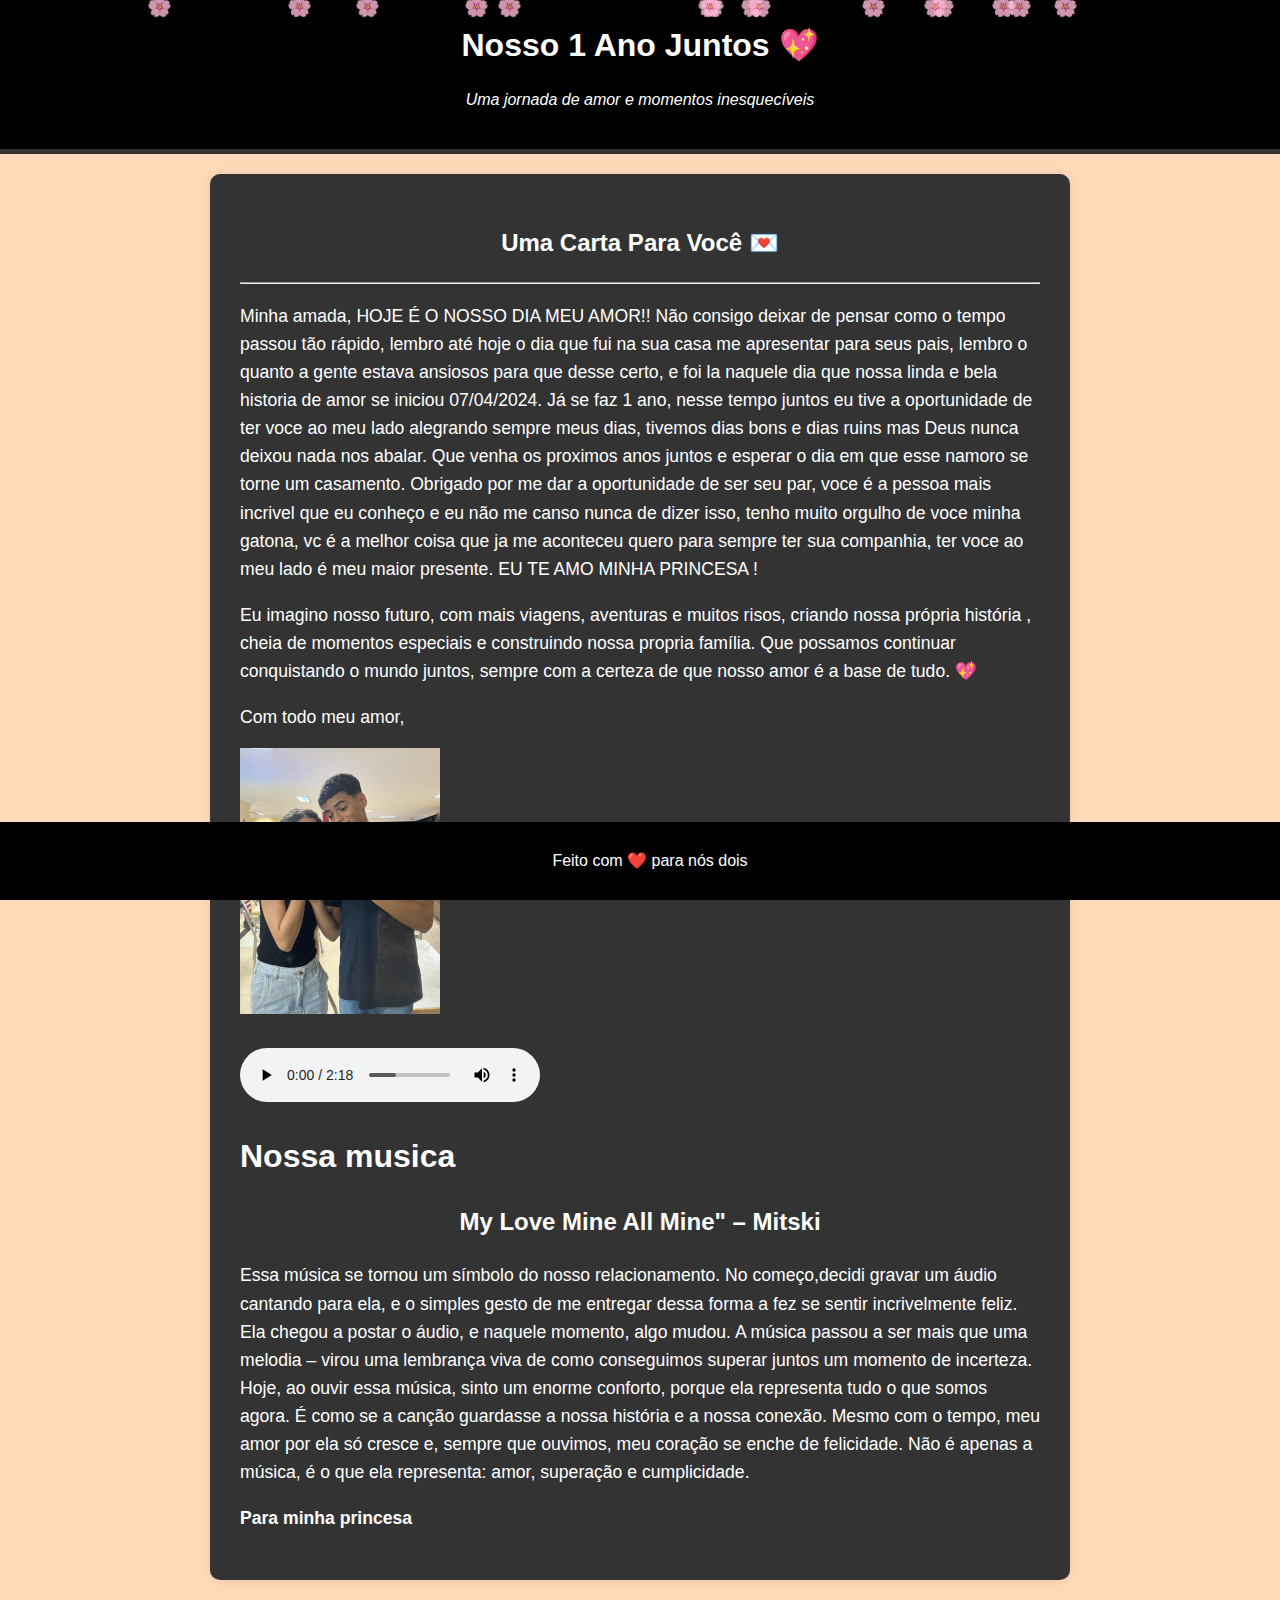
==== index.html @ e0edf3c4 "Primeiro upload do site" ====
<!DOCTYPE html>
<html lang="pt-BR">
<head>
    <meta charset="UTF-8">
    <meta name="viewport" content="width=device-width, initial-scale=1.0">
    <title>Nosso Amor 🌸</title>
    <link rel="stylesheet" href="styles.css">

    <link rel="shortcut icon" href="Coração-em-PNG.ico" type="image/x-icon">



    
</head>
<style>
body {
    background-color: #FFDAB9;
    font-family: 'Arial', sans-serif;
</style>
<body>
    <header>
        <center>
            <h1>Nosso 1 Ano Juntos 💖</h1>
            <p>Uma jornada de amor e momentos inesquecíveis</p>
        </center>
    </header>
 
    <section id="carta">
        <h2>Uma Carta Para Você 💌</h2>
        <hr>
    
        <p>Minha amada, HOJE É O NOSSO DIA MEU AMOR!! Não consigo deixar de pensar como o tempo passou tão rápido, lembro até hoje o dia que fui na sua casa me apresentar para seus pais, lembro o quanto a gente estava ansiosos para que desse certo, e foi la naquele dia que nossa linda e bela historia de amor se iniciou 07/04/2024. Já se faz 1 ano, nesse tempo juntos eu tive a oportunidade de ter voce ao meu lado alegrando sempre meus dias, tivemos dias bons e dias ruins mas Deus nunca deixou nada nos abalar. Que venha os proximos anos juntos e esperar o dia em que esse namoro se torne um casamento. Obrigado por me dar a oportunidade de ser seu par, voce é a pessoa mais incrivel que eu conheço  e eu não me canso nunca de dizer isso, tenho muito orgulho de voce minha gatona, vc é a melhor coisa que ja me aconteceu quero para sempre ter sua companhia, ter voce ao meu lado é meu maior presente. EU TE AMO MINHA PRINCESA !</p>
    
        <p>Eu imagino nosso futuro, com mais viagens, aventuras e muitos risos, criando nossa própria história , cheia de momentos especiais e construindo nossa propria família. Que possamos continuar conquistando o mundo juntos, sempre com a certeza de que nosso amor é a base de tudo. 💖</p>
        <p>Com todo meu amor,</p>
        <img src="Fotos minha e da Amanda/Dia 7 de abril primeira foto.jpg" alt="">
        <br>
<br>
<audio src="Mitski - My Love Mine All Mine.mp3" controls> NOSSA MUSICA</audio>
<H1>Nossa musica</H1>
<h2>My Love Mine All Mine" – Mitski</h2>
<p>Essa música se tornou um símbolo do nosso relacionamento. No começo,decidi gravar um áudio cantando para ela, e o simples gesto de me entregar dessa forma a fez se sentir incrivelmente feliz. Ela chegou a postar o áudio, e naquele momento, algo mudou. A música passou a ser mais que uma melodia – virou uma lembrança viva de como conseguimos superar juntos um momento de incerteza.
    <br>

    Hoje, ao ouvir essa música, sinto um enorme conforto, porque ela representa tudo o que somos agora. É como se a canção guardasse a nossa história e a nossa conexão. Mesmo com o tempo, meu amor por ela só cresce e, sempre que ouvimos, meu coração se enche de felicidade. Não é apenas a música, é o que ela representa: amor, superação e cumplicidade.</p>
        <p><strong>Para minha princesa</strong></p>
 </section>

    <footer>
        <p>Feito com ❤️ para nós dois</p>
    </footer>
    <script src="script.js"></script>

</body>
</html>
---- styles.css ----
header {
    background-color:black;
    color:white;

}
/* Definindo as cores principais */
:root {
    --cor-primaria: #000000;  /* Preto */
    --cor-secundaria: #333333; /* Preto mais suave */
    --cor-de-fundo: #F8F8FF;   /* Branco leitoso */
    --cor-texto: #FFFFFF;      /* Texto branco para boa leitura */
}

/* Estilo geral do corpo do site */
body {
    background-color: var(--cor-de-fundo);
    color: var(--cor-texto);
    font-family: Arial, sans-serif;
    line-height: 1.6;
    margin: 0;
    padding: 0;
}

/* Cabeçalho */
header {
    background-color: var(--cor-primaria);
    padding: 20px;
    text-align: center;
    border-bottom: 5px solid var(--cor-secundaria);
}

header h1 {
    color: var(--cor-texto);
    margin: 0;
}

header p {
    color: var(--cor-texto);
    font-style: italic;
}

/* Seção de Carta */
#carta {
    background-color: var(--cor-secundaria);
    padding: 30px;
    margin: 20px auto;
    max-width: 800px;
    border-radius: 10px;
    box-shadow: 0px 0px 10px rgba(0, 0, 0, 0.1);
}

#carta h2 {
    color: var(--cor-texto);
    text-align: center;
}

#carta p {
    color: var(--cor-texto);
    font-size: 1.1em;
}

/* Parte superior e inferior com cores diferentes */
.topo {
    background-color: var(--cor-primaria);
    padding: 20px;
    text-align: center;
}

.linha {
    height: 5px;
    background-color: var(--cor-secundaria);
}

.baixo {
    background-color: var(--cor-de-fundo);
    padding: 20px;
}

/* Rodapé */
footer {
    text-align: center;
    padding: 10px;
    background-color: var(--cor-primaria);
    color: var(--cor-texto);
    position: fixed;
    bottom: 0;
    width: 100%;
}

/* Animação de slide-in para o cabeçalho */
header {
    animation: slidein 1s ease-out;
}

@keyframes slidein {
    from {
        transform: translateX(-100%);
    }
    to {
        transform: translateX(0);
    }
}
/* Estilo para as imagens das rosas */
#rosas {
    display: flex;
    justify-content: center;
    align-items: center;
    flex-wrap: wrap;
    margin-top: 20px;
    position: relative;
}

.rosa {
    width: 100px;
    height: 100px;
    margin: 10px;
    animation: flutuar 5s ease-in-out infinite;
}

/* Efeito de flutuação para as rosas */
@keyframes flutuar {
    0% {
        transform: translateY(0);
        opacity: 0.7;
    }
    50% {
        transform: translateY(-10px);
        opacity: 1;
    }
    100% {
        transform: translateY(0);
        opacity: 0.7;
    }
}

/* Animação de fade-in para a carta */
#carta {
    animation: fadein 2s ease-in-out;
}

@keyframes fadein {
    0% {
        opacity: 0;
    }
    100% {
        opacity: 1;
    }
}
.petala {
    position: fixed;
    top: -10px;
    width: 20px;
    height: 20px;
    background-image: url("img/petala.png"); /* Adicione uma imagem de pétala */
    background-size: cover;
    opacity: 0.8;
    animation: cair linear infinite;
}

@keyframes cair {
    0% {
        transform: translateY(0) rotate(0deg);
        opacity: 0.8;
    }
    100% {
        transform: translateY(100vh) rotate(360deg);
        opacity: 0;
    }
}
.petala::before {
    content: "🌸";
    font-size: 20px;
}
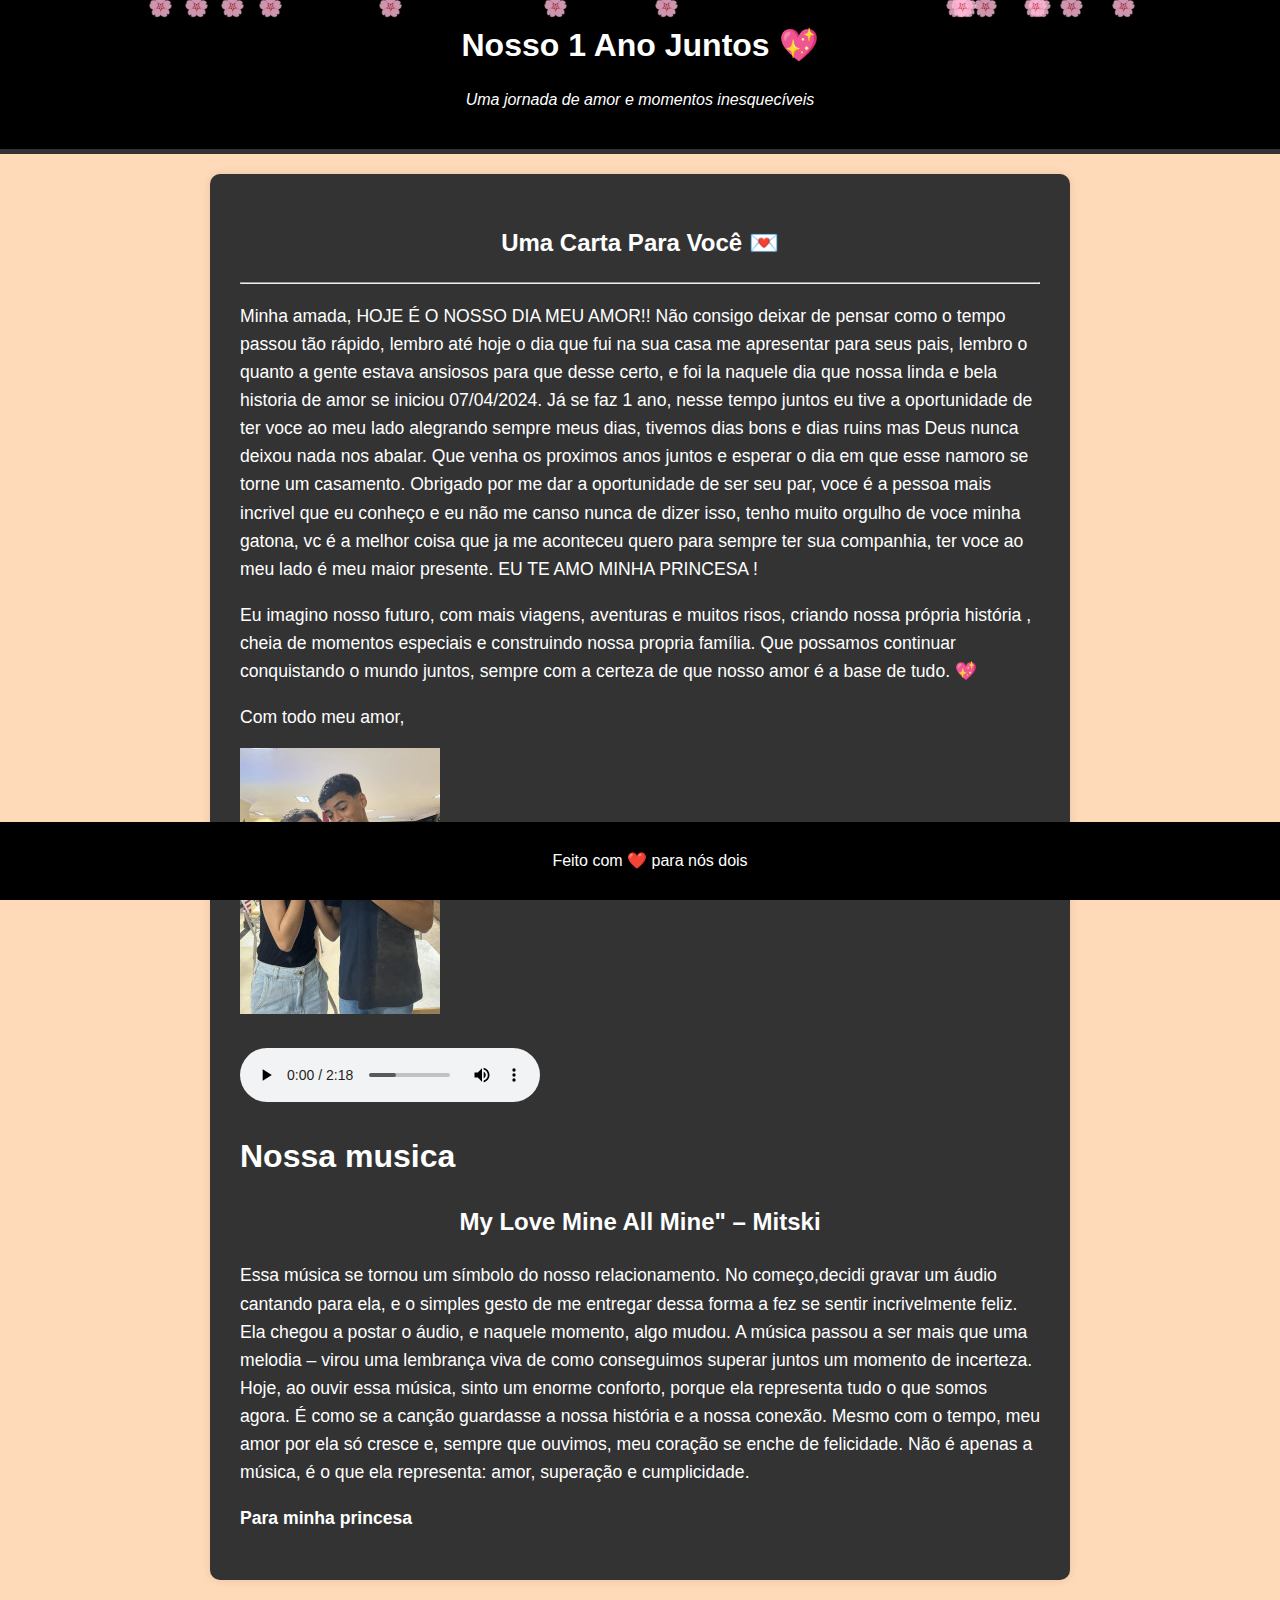
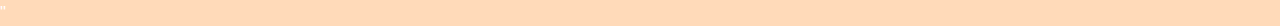
==== commit e17d2f27: "Primeiro upload do site" ====
--- a/index.html
+++ b/index.html
@@ -53,3 +53,4 @@
 
 </body>
 </html>
+''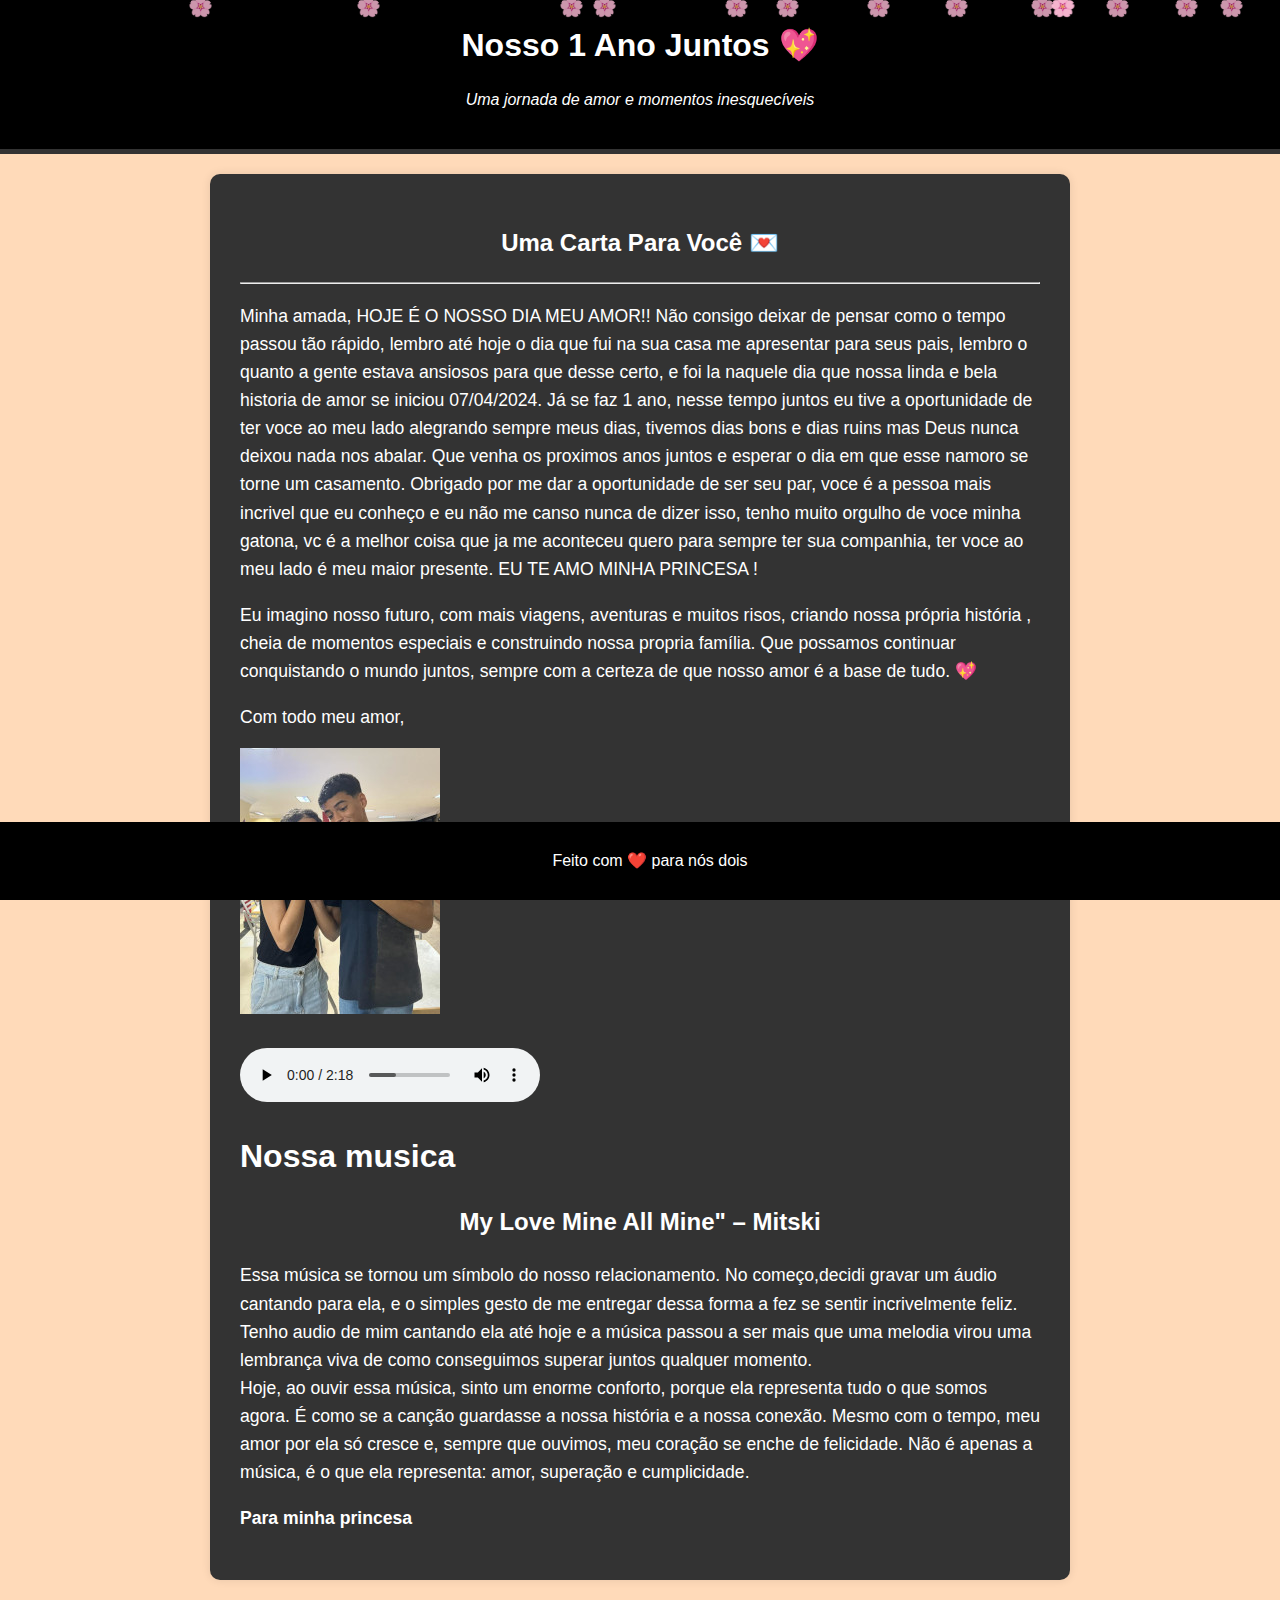
==== commit 91c7903a: "Atualização da carta" ====
--- a/index.html
+++ b/index.html
@@ -39,7 +39,7 @@
 <audio src="Mitski - My Love Mine All Mine.mp3" controls> NOSSA MUSICA</audio>
 <H1>Nossa musica</H1>
 <h2>My Love Mine All Mine" – Mitski</h2>
-<p>Essa música se tornou um símbolo do nosso relacionamento. No começo,decidi gravar um áudio cantando para ela, e o simples gesto de me entregar dessa forma a fez se sentir incrivelmente feliz. Ela chegou a postar o áudio, e naquele momento, algo mudou. A música passou a ser mais que uma melodia – virou uma lembrança viva de como conseguimos superar juntos um momento de incerteza.
+<p>Essa música se tornou um símbolo do nosso relacionamento. No começo,decidi gravar um áudio cantando para ela, e o simples gesto de me entregar dessa forma a fez se sentir incrivelmente feliz. Tenho audio de mim cantando ela até hoje e a música passou a ser mais que uma melodia virou uma lembrança viva de como conseguimos superar juntos qualquer momento.
     <br>
 
     Hoje, ao ouvir essa música, sinto um enorme conforto, porque ela representa tudo o que somos agora. É como se a canção guardasse a nossa história e a nossa conexão. Mesmo com o tempo, meu amor por ela só cresce e, sempre que ouvimos, meu coração se enche de felicidade. Não é apenas a música, é o que ela representa: amor, superação e cumplicidade.</p>
@@ -53,4 +53,3 @@
 
 </body>
 </html>
-''